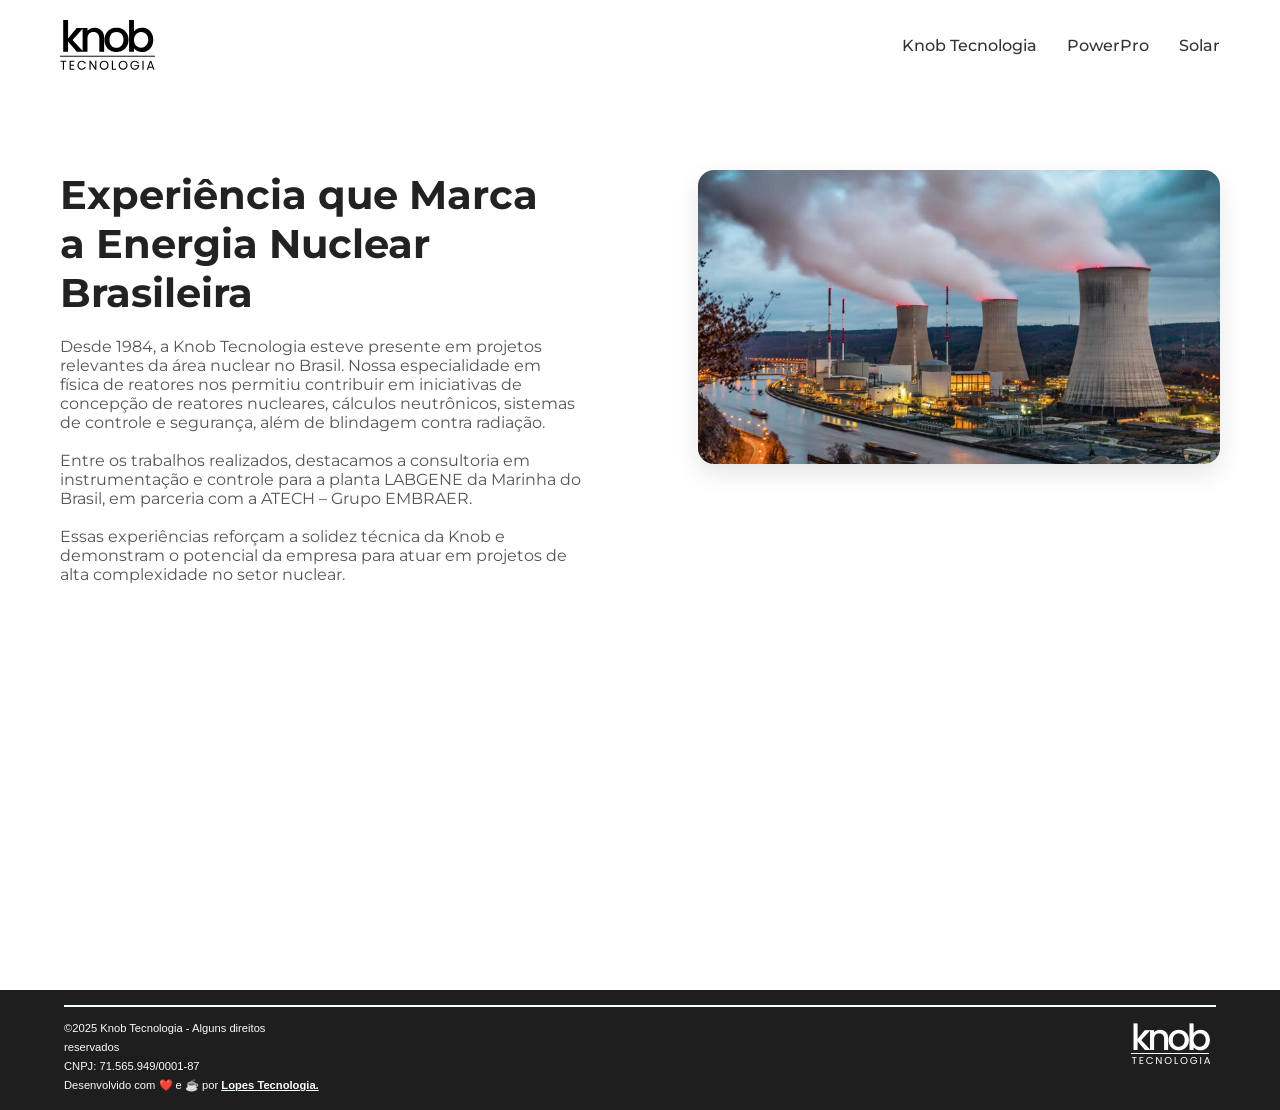
==== nuclear/index.html @ 812d7dfe "Add files via upload" ====
<!DOCTYPE html>
<html lang="en">
<head>
  <meta charset="UTF-8">
  <meta name="viewport" content="width=device-width, initial-scale=1.0">
  <title>Knob Tecnologia | Energia Nuclear</title>
  <link rel="stylesheet" href="style.css">
  <link href="https://fonts.googleapis.com/css2?family=Montserrat:wght@400;600;700&display=swap" rel="stylesheet">
</head>
<body>
  <!-- Header -->
  <header class="header">
    <div class="logo">
      <img src="logo_kntecNoBgBlack.svg" alt="">
    </div>
    <nav class="nav">
      <ul>
        <li><a href="../index.html" target="_blank">Knob Tecnologia</a></li>
        <li><a href="../powerpro/index.html" target="_blank">PowerPro</a></li>
        <li><a href="../solar/index.html" target="_blank">Solar</a></li>
      </ul>
    </nav>
  </header>

  <!-- Hero Section -->
  <section class="hero">
    <div class="hero-text">
      <h1>Experiência que Marca<br>a Energia Nuclear Brasileira</h1>
      <p>
        Desde 1984, a Knob Tecnologia esteve presente em projetos relevantes da área nuclear no Brasil. Nossa especialidade em física de reatores nos permitiu contribuir em iniciativas de concepção de reatores nucleares, cálculos neutrônicos, sistemas de controle e segurança, além de blindagem contra radiação.
        <br><br>
        Entre os trabalhos realizados, destacamos a consultoria em instrumentação e controle para a planta LABGENE da Marinha do Brasil, em parceria com a ATECH – Grupo EMBRAER.
        <br><br>
        Essas experiências reforçam a solidez técnica da Knob e demonstram o potencial da empresa para atuar em projetos de alta complexidade no setor nuclear. 
      </p>
    </div>
    <div class="hero-image">
      <img src="gettyimages-900420044-640x640.jpg" alt="Wind turbines on green hills">
    </div>
  </section>

<footer>
        <hr class="divisao-footer">
        <div class="conteudo-footer-pt2">
            <p>&copy;2025 Knob Tecnologia - Alguns direitos reservados<br>CNPJ: 71.565.949/0001-87<br>Desenvolvido com ❤️ e ☕ por <a href="https://okaiquelopes.github.io/portfolio" target="_blank" rel="noopener noreferrer">Lopes Tecnologia.</a></p>
            <img src="LOGO KNOB NO BG.png" alt="">
        </div>
    </footer>
</body>
</html>
---- nuclear/style.css ----
* {
  margin: 0;
  padding: 0;
  box-sizing: border-box;
}

body {
  font-family: 'Montserrat', sans-serif;
  background-color: #fff;
  color: #222;
}

/* Header */
.header {
  width: 100%;
  padding: 20px 60px;
  display: flex;
  justify-content: space-between;
  align-items: center;
}

.logo {
  display: flex;
 height: 50px;
}

.logo img {
  height: 50px;
}

.nav ul {
  list-style: none;
  display: flex;
  gap: 30px;
}

.nav ul li a {
  text-decoration: none;
  color: #333;
  font-weight: 500;
}

.btn-primary {
  background: #3CB371;
  color: #fff;
  padding: 10px 18px;
  border-radius: 6px;
  font-size: 14px;
  font-weight: 600;
  text-decoration: none;
  transition: background 0.3s;
}

.btn-primary:hover {
  background: #2a8c55;
}

/* Hero Section */
.hero {
  display: flex;
  height: 100vh;
  justify-content: space-between;
  padding: 80px 60px;
}

.hero-text {
  max-width: 45%;
}

.hero-text h1 {
  font-size: 40px;
  font-weight: 700;
  margin-bottom: 20px;
}

.hero-text p {
  font-size: 16px;
  margin-bottom: 30px;
  color: #555;
}

.buttons {
  display: flex;
  gap: 15px;
}

.btn-green {
  background: #3CB371;
  color: #fff;
  padding: 12px 22px;
  border-radius: 6px;
  text-decoration: none;
  font-weight: 600;
  transition: background 0.3s;
}

.btn-green:hover {
  background: #2a8c55;
}

.btn-light {
  background: #f2f2f2;
  color: #333;
  padding: 12px 22px;
  border-radius: 6px;
  text-decoration: none;
  font-weight: 600;
}

/* Hero Image */
.hero-image {
  position: relative;
  max-width: 45%;
}

.hero-image img {
  width: 100%;
  border-radius: 16px;
  box-shadow: 0 10px 25px rgba(0,0,0,0.1);
}

footer {
    display: flex;
    flex-direction: column;
    align-items: center;
    justify-content: center;
    height: 120px;
    width: 100%;
    background-color: #1E1E1E;
}
.divisao-footer {
    display: flex;
    width: 90%;
    border: 1px solid #F7FCFE;
}
.conteudo-footer-pt2 {
    display: flex;
    flex-direction: row;
    width: 90%;
    max-height: auto;
    margin-top: 1%;
}

.conteudo-footer-pt2 p {
    font-family: 'Space Grotesk', sans-serif;
    font-style: normal;
    font-weight: 400;
    font-size: 0.7rem;
    line-height: 19px;
    color: #F7FCFE;
}
.conteudo-footer-pt2 a{
    font-family: 'Space Grotesk', sans-serif;
    font-style: normal;
    font-weight: 600;
    font-size: 0.7rem;
    line-height: 19px;
    color: #F7FCFE;
    
    
}
.conteudo-footer-pt2 img {
    display: flex;
    height: 50px;
    margin-left: 70%;
}

/* Responsivo */
@media (max-width: 900px) {
  .hero {
    flex-direction: column;
    text-align: center;
    height: 120vh;
    width: 100%;
  }

  .hero-text {
    max-width: 100%;
  }

  .hero-image {
    display: none;
    max-width: 100%;
    margin-top: 30px;
  }

  .header {
    flex-direction: column;
    gap: 20px;
  }
  footer {
        padding: 1.5rem 0;
        text-align: center;
        height: 200px;
    }

    .conteudo-footer {
        padding: 0 5%;
        text-align: center;
    }

    .conteudo-footer-navegacao,
    .conteudo-footer-navegacao-contribua {
        display: none;
    }

    .conteudo-footer-navegacao h2,
    .conteudo-footer-navegacao-contribua h2 {
        font-size: 1.2rem;
    }

    .conteudo-footer-navegacao a {
        font-size: 0.9rem;
    }

    .conteudo-footer-navegacao h3 {
        font-size: 1rem;
    }

    .conteudo-footer-navegacao-p {
        font-size: 0.8rem;
    }

    .conteudo-footer-navegacao-contato-img img {
        height: 18px;
    }

    .conteudo-footer-navegacao-contato-img a {
        font-size: 0.8rem;
    }

    .conteudo-footer-navegacao-contribua-p {
        font-size: 0.9rem;
    }

    .conteudo-footer-navegacao-contribua-a {
        width: 60%;
        font-size: 0.9rem;
    }

    .divisao-footer {
        width: 90%;
        margin-top: 1.5rem;
    }

    .conteudo-footer-pt2 {
        flex-direction: column;
        width: 90%;
        margin-top: 1.5rem;
        text-align: center;
    }

    .conteudo-footer-pt2 p {
        font-size: 0.75rem;
        margin-bottom: 15px;
        text-align: center;
    }

    .conteudo-footer-pt2 img {
        margin: 0 auto;
        height: 60px;
        width: 100px;
    }
}
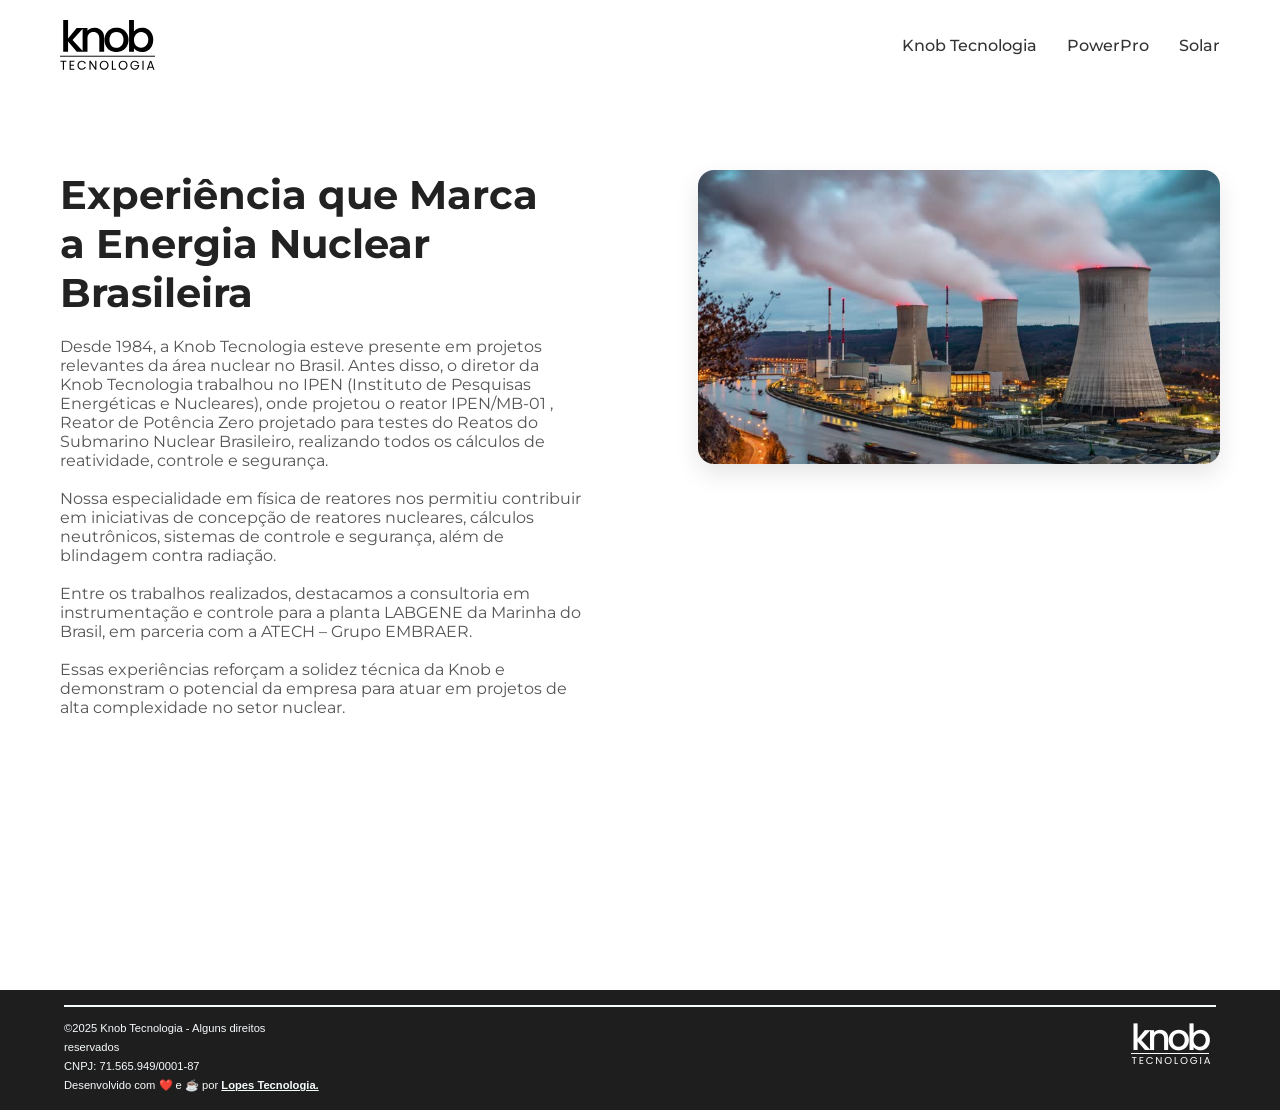
==== commit a99126af: "Add files via upload" ====
--- a/nuclear/index.html
+++ b/nuclear/index.html
@@ -27,11 +27,13 @@
     <div class="hero-text">
       <h1>Experiência que Marca<br>a Energia Nuclear Brasileira</h1>
       <p>
-        Desde 1984, a Knob Tecnologia esteve presente em projetos relevantes da área nuclear no Brasil. Nossa especialidade em física de reatores nos permitiu contribuir em iniciativas de concepção de reatores nucleares, cálculos neutrônicos, sistemas de controle e segurança, além de blindagem contra radiação.
+        Desde 1984, a Knob Tecnologia esteve presente em projetos relevantes da área nuclear no Brasil. Antes disso, o diretor da Knob Tecnologia trabalhou no IPEN (Instituto de Pesquisas Energéticas e Nucleares), onde projetou o reator IPEN/MB-01 , Reator de Potência Zero projetado para testes do Reatos do Submarino Nuclear Brasileiro, realizando todos os cálculos de reatividade, controle e segurança.
+        <br><br>
+        Nossa especialidade em física de reatores nos permitiu contribuir em iniciativas de concepção de reatores nucleares, cálculos neutrônicos, sistemas de controle e segurança, além de blindagem contra radiação.
         <br><br>
         Entre os trabalhos realizados, destacamos a consultoria em instrumentação e controle para a planta LABGENE da Marinha do Brasil, em parceria com a ATECH – Grupo EMBRAER.
         <br><br>
-        Essas experiências reforçam a solidez técnica da Knob e demonstram o potencial da empresa para atuar em projetos de alta complexidade no setor nuclear. 
+        Essas experiências reforçam a solidez técnica da Knob e demonstram o potencial da empresa para atuar em projetos de alta complexidade no setor nuclear.
       </p>
     </div>
     <div class="hero-image">
